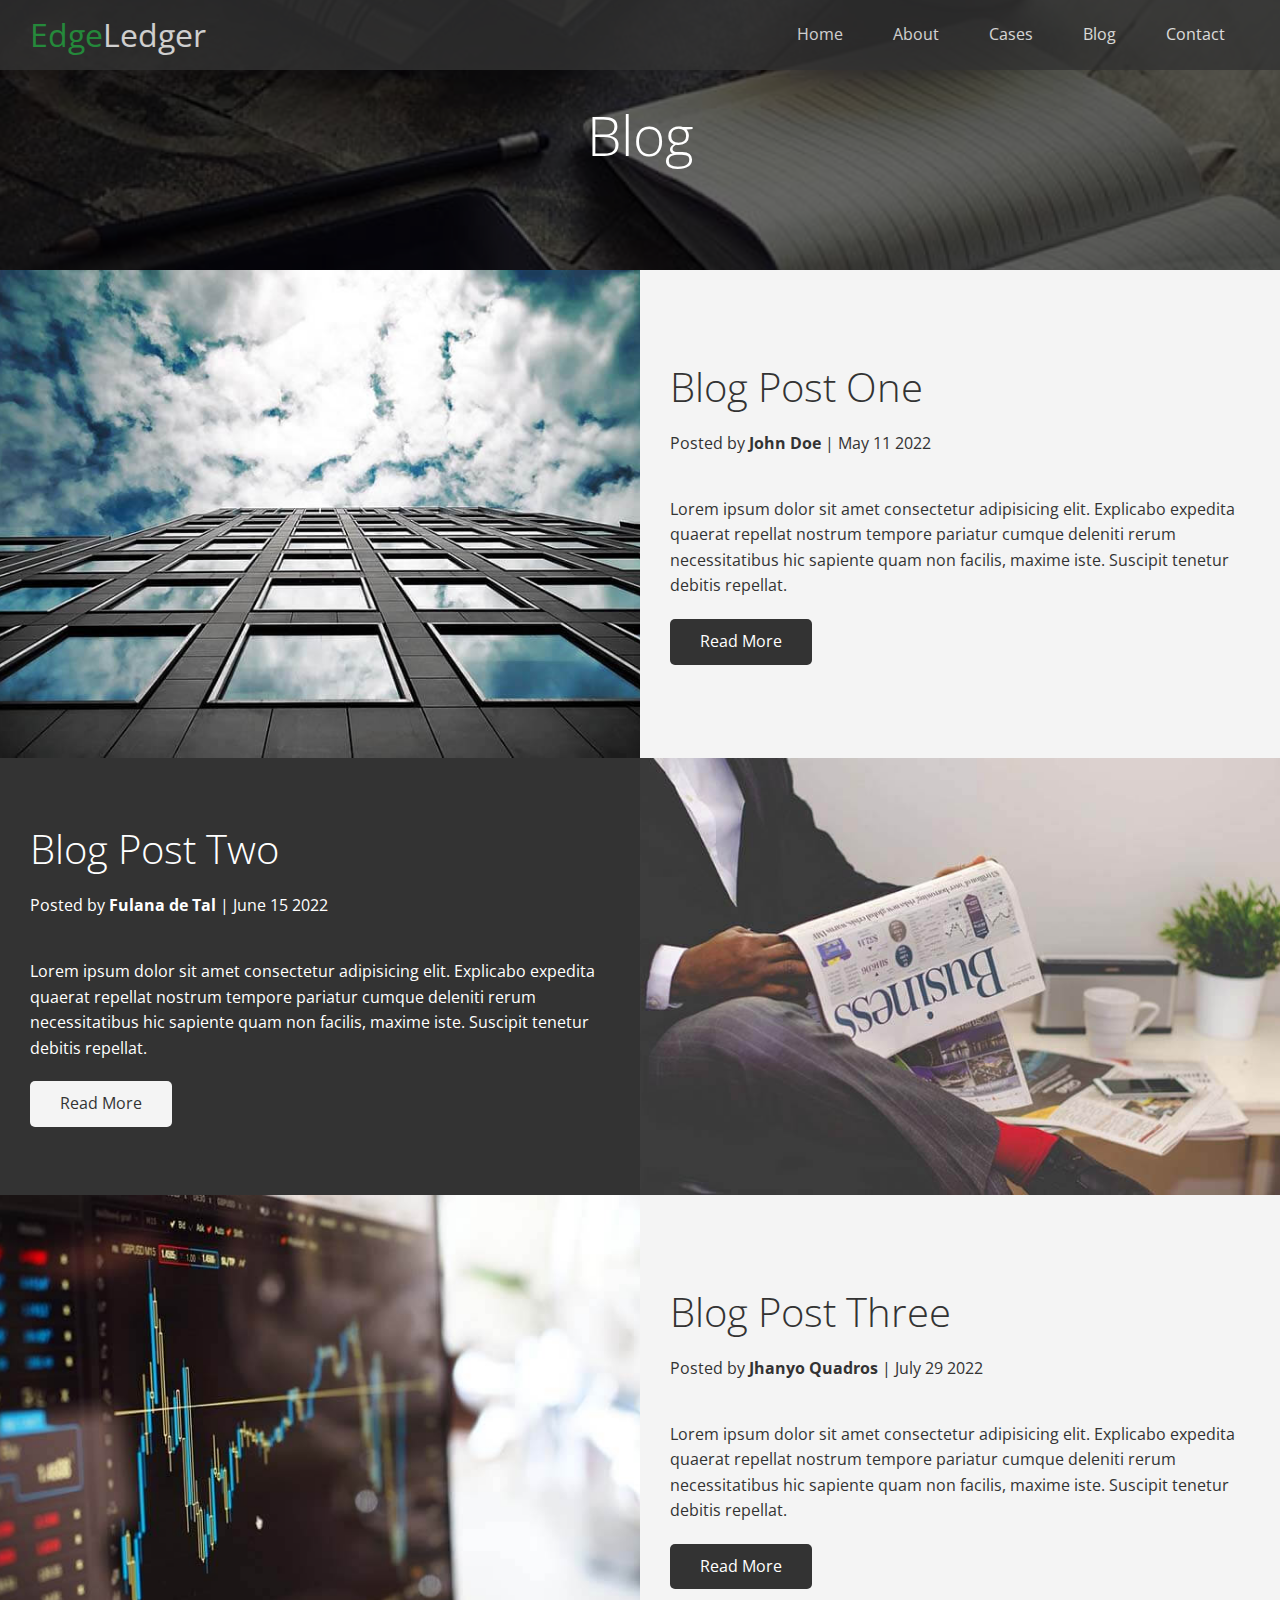
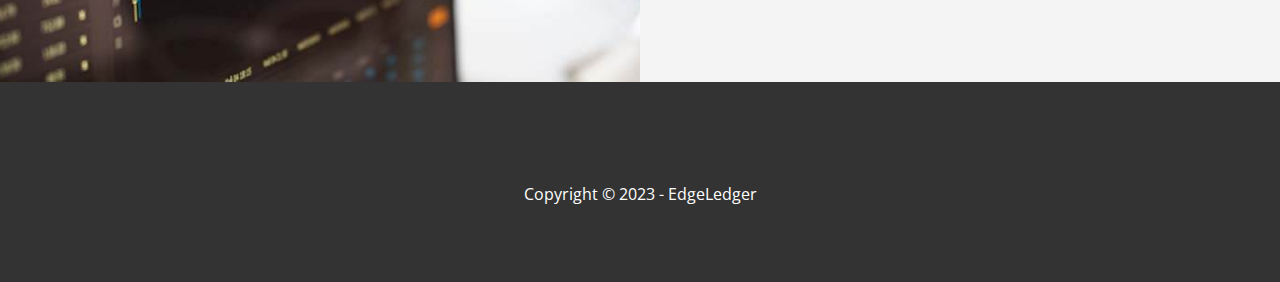
==== blog.html @ 628311f4 "Add media queries and blog section" ====
<!DOCTYPE html>
<html lang="en">
  <head>
    <meta charset="UTF-8" />
    <meta http-equiv="X-UA-Compatible" content="IE=edge" />
    <meta name="viewport" content="width=device-width, initial-scale=1.0" />
    <link
      rel="stylesheet"
      href="https://cdnjs.cloudflare.com/ajax/libs/font-awesome/6.2.1/css/all.min.css"
      integrity="sha512-MV7K8+y+gLIBoVD59lQIYicR65iaqukzvf/nwasF0nqhPay5w/9lJmVM2hMDcnK1OnMGCdVK+iQrJ7lzPJQd1w=="
      crossorigin="anonymous"
      referrerpolicy="no-referrer"
    />
    <link rel="stylesheet" href="css/utilities.css" />
    <link rel="stylesheet" href="css/style.css" />
    <title>Read Our Blog</title>
  </head>
  <body id="home">
    <header class="hero blog">
      <div id="navbar" class="navbar">
        <h1 class="logo">
          <span class="text-primary"><i class="fas fa-book-open"></i> Edge</span
          >Ledger
        </h1>
        <nav>
          <ul>
            <li><a href="#index.html">Home</a></li>
            <li><a href="index.html#about">About</a></li>
            <li><a href="index.html#cases">Cases</a></li>
            <li><a href="index.html#blog">Blog</a></li>
            <li><a href="index.html#contact">Contact</a></li>
          </ul>
        </nav>
      </div>
      <div class="content">
        <h1>Blog</h1>
      </div>
    </header>
    <main>
      <article class="flex-columns">
        <div class="row">
          <div class="column">
            <div class="column-1">
              <img src="images/blog/blog1.jpg" alt="" />
            </div>
          </div>
          <div class="column">
            <div class="column-2 bg-light">
              <h2>Blog Post One</h2>
              <p class="meta">
                <i class="fas fa-user"></i> Posted by
                <strong>John Doe</strong> | May 11 2022
              </p>
              <p>
                Lorem ipsum dolor sit amet consectetur adipisicing elit.
                Explicabo expedita quaerat repellat nostrum tempore pariatur
                cumque deleniti rerum necessitatibus hic sapiente quam non
                facilis, maxime iste. Suscipit tenetur debitis repellat.
              </p>
              <a href="post.html" class="btn btn-dark">
                <i class="fas fa-chevron"></i> Read More
              </a>
            </div>
          </div>
        </div>
      </article>
      <article class="flex-columns flex-reverse">
        <div class="row">
          <div class="column">
            <div class="column-1">
              <img src="images/blog/blog2.jpg" alt="" />
            </div>
          </div>
          <div class="column">
            <div class="column-2 bg-dark">
              <h2>Blog Post Two</h2>
              <p class="meta">
                <i class="fas fa-user"></i> Posted by
                <strong>Fulana de Tal</strong> | June 15 2022
              </p>
              <p>
                Lorem ipsum dolor sit amet consectetur adipisicing elit.
                Explicabo expedita quaerat repellat nostrum tempore pariatur
                cumque deleniti rerum necessitatibus hic sapiente quam non
                facilis, maxime iste. Suscipit tenetur debitis repellat.
              </p>
              <a href="post.html" class="btn btn-light">
                <i class="fas fa-chevron"></i> Read More
              </a>
            </div>
          </div>
        </div>
      </article>
      <article class="flex-columns">
        <div class="row">
          <div class="column">
            <div class="column-1">
              <img src="images/blog/blog3.jpg" alt="" />
            </div>
          </div>
          <div class="column">
            <div class="column-2 bg-light">
              <h2>Blog Post Three</h2>
              <p class="meta">
                <i class="fas fa-user"></i> Posted by
                <strong>Jhanyo Quadros</strong> | July 29 2022
              </p>
              <p>
                Lorem ipsum dolor sit amet consectetur adipisicing elit.
                Explicabo expedita quaerat repellat nostrum tempore pariatur
                cumque deleniti rerum necessitatibus hic sapiente quam non
                facilis, maxime iste. Suscipit tenetur debitis repellat.
              </p>
              <a href="post.html" class="btn btn-dark">
                <i class="fas fa-chevron"></i> Read More
              </a>
            </div>
          </div>
        </div>
      </article>
    </main>
    <footer class="footer bg-dark">
      <div class="social">
        <a href="#"><i class="fab fa-facebook fa-2x"></i></a>
        <a href="#"><i class="fab fa-twitter fa-2x"></i></a>
        <a href="#"><i class="fab fa-youtube fa-2x"></i></a>
        <a href="#"><i class="fab fa-linkedin fa-2x"></i></a>
      </div>
      <p>Copyright &copy; 2023 - EdgeLedger</p>
    </footer>
  </body>
</html>
---- css/utilities.css ----
/** Text Colors */
.text-primary {
  color: #28a745;
}

.text-secondary {
  color: #0284d0;
}

/* *Button */
.btn {
  cursor: pointer;
  display: inline-block;
  padding: 10px 30px;
  color: #fff;
  background-color: #28a745;
  border: none;
  border-radius: 5px;
}

.btn:hover {
  opacity: 0.9;
}

.btn-primary,
.bg-primary {
  background: #28a745;
  color: #fff;
}

.btn-secondary,
.bg-secondary {
  background: #0284d0;
  color: #fff;
}

.btn-dark,
.bg-dark {
  background: #333;
  color: #fff;
}

.btn-light,
.bg-light {
  background: #f4f4f4;
  color: #333;
}

.btn-outline {
  background: transparent;
  border: 1px solid #fff;
}

/* *Flex Items */
.flex-items {
  display: flex;
  text-align: center;
  justify-content: center;
  text-align: center;
  height: 100%;
}

.flex-items > div {
  padding: 20px;
}

/* *Flex-columns */
.flex-columns.flex-reverse .row {
  flex-direction: row-reverse;
}

.flex-columns .row {
  display: flex;
  flex-direction: row;
  flex-wrap: wrap;
  width: 100%;
}

.flex-columns .column {
  display: flex;
  flex-direction: column;
  flex-basis: 100%;
  flex: 1;
}

.flex-columns .column .column-1,
.flex-columns .column .column-2 {
  height: 100%;
}

.flex-columns img {
  width: 100%;
  height: 100%;
  object-fit: cover;
}

.flex-columns .column-2 {
  display: flex;
  flex-direction: column;
  align-items: flex-start;
  justify-content: center;
  padding: 30px;
}

.flex-columns h2 {
  font-size: 40px;
  font-weight: 100;
}

.flex-columns h4 {
  margin-bottom: 10px;
}

.flex-columns p {
  margin: 20px 0;
}

/* *Section Header */
.section-header {
  padding: 30px;
  display: flex;
  flex-direction: column;
  align-items: center;
  justify-content: center;
  text-align: center;
}

.section-header h2 {
  font-size: 40px;
  margin: 20px 0;
}

.section-padding {
  padding: 20px 20px 40px;
}

/* *Flex Grid */
.flex-grid .row {
  display: flex;
  flex-wrap: wrap;
  padding: 0 4px;
}

.flex-grid .column {
  flex: 25%;
  max-width: 25%;
  padding: 0 4px;
}
---- css/style.css ----
@import url('https://fonts.googleapis.com/css2?family=Open+Sans:wght@300;400&display=swap');

* {
  box-sizing: border-box;
  margin: 0;
  padding: 0;
}

body {
  font-family: 'Open Sans', sans-serif;
  background: #fff;
  color: #333;
  line-height: 1.6;
}

ul {
  list-style: none;
}

a {
  color: #333;
  text-decoration: none;
}

h1,
h2 {
  font-weight: 300;
  line-height: 1.2;
}

p {
  margin: 10px 0;
}

img {
  width: 100%;
}

/* !Navbar */
.navbar {
  display: flex;
  align-items: center;
  justify-content: space-between;
  background-color: #333;
  color: #fff;
  opacity: 0.8;
  width: 100%;
  height: 70px;
  position: fixed;
  top: 0px;
  padding: 0 30px;
}

.navbar a {
  color: #fff;
  padding: 10px 20px;
  margin: 0 5px;
}

.navbar a:hover {
  border-bottom: #28a745 2px solid;
}

.navbar ul {
  display: flex;
}

.navbar .logo {
  font-weight: 400;
}

/* !Header */
.hero {
  background: url('../images/home/showcase.jpg') no-repeat center center/cover;
  height: 100vh;
  position: relative;
  color: #fff;
}

.hero .content {
  display: flex;
  flex-direction: column;
  align-items: center;
  justify-content: center;
  height: 100%;
  padding: 0 20px;
}

.hero .content h1 {
  font-size: 55px;
}

.hero .content p {
  font-size: 23px;
  max-width: 600px;
  margin: 20px 0 30px;
}

.hero::before {
  content: '';
  position: absolute;
  top: 0;
  left: 0;
  width: 100%;
  height: 100%;
  background: rgba(0, 0, 0, 0.6);
}

.hero * {
  z-index: 10;
}

.hero.blog {
  background: url('../images/home/blog.jpg') no-repeat center center/cover;
  height: 30vh;
}

/* !Icons */
.icons {
  padding: 30px;
}

.icons h3 {
  font-weight: bold;
  margin-bottom: 15px;
}

.icons i {
  background-color: #28a745;
  color: #fff;
  padding: 1rem;
  border-radius: 50%;
  margin-bottom: 15px;
}

.cases img:hover {
  opacity: 0.7;
}

.team img {
  border-radius: 50%;
}

/* !Callback form*/
.callback-form {
  width: 100%;
  padding: 20px 0;
}

.callback-form label {
  display: block;
  margin-bottom: 5px;
}

.callback-form .form-control {
  margin-bottom: 15px;
}

.callback-form input {
  width: 100%;
  padding: 4px;
  height: 40px;
  border: #f5f5f5 1px solid;
}

.callback-form input:focus {
  outline-color: #28a745;
}

.callback-form btn {
  padding: 12px 0;
  margin-top: 20px;
}

/* !Post */
.post {
  padding: 50px 30px;
}

.post h2 {
  font-size: 40px;
  margin-bottom: 20px;
  padding-bottom: 10px;
  border-bottom: #ccc solid 1px;
}

.post .meta {
  margin-bottom: 30px;
}

.post img{
  width: 300px;
  border-radius: 50%;
  display: block;
  margin: 0 auto 30px;
}
/* !Footer */
.footer {
  display: flex;
  flex-direction: column;
  align-items: center;
  justify-content: center;
  text-align: center;
  height: 200px;
}

.footer a {
  color: #fff;
}

.footer a:hover {
  color: #28a745;
}

.footer .social > * {
  margin-right: 30px;
}

/* !Mobile */
@media (max-width: 768px) {
  .navbar {
    flex-direction: column;
    height: 120px;
    padding: 20px;
  }

  .navbar a {
    padding: 10px 10px;
    margin: 0 3px;
  }

  .flex-items {
    flex-direction: column;
  }

  .flex-columns .column,
  .flex-grid .column {
    flex: 100%;
    max-width: 100%;
  }

  .team img {
    width: 70%;
  }
}
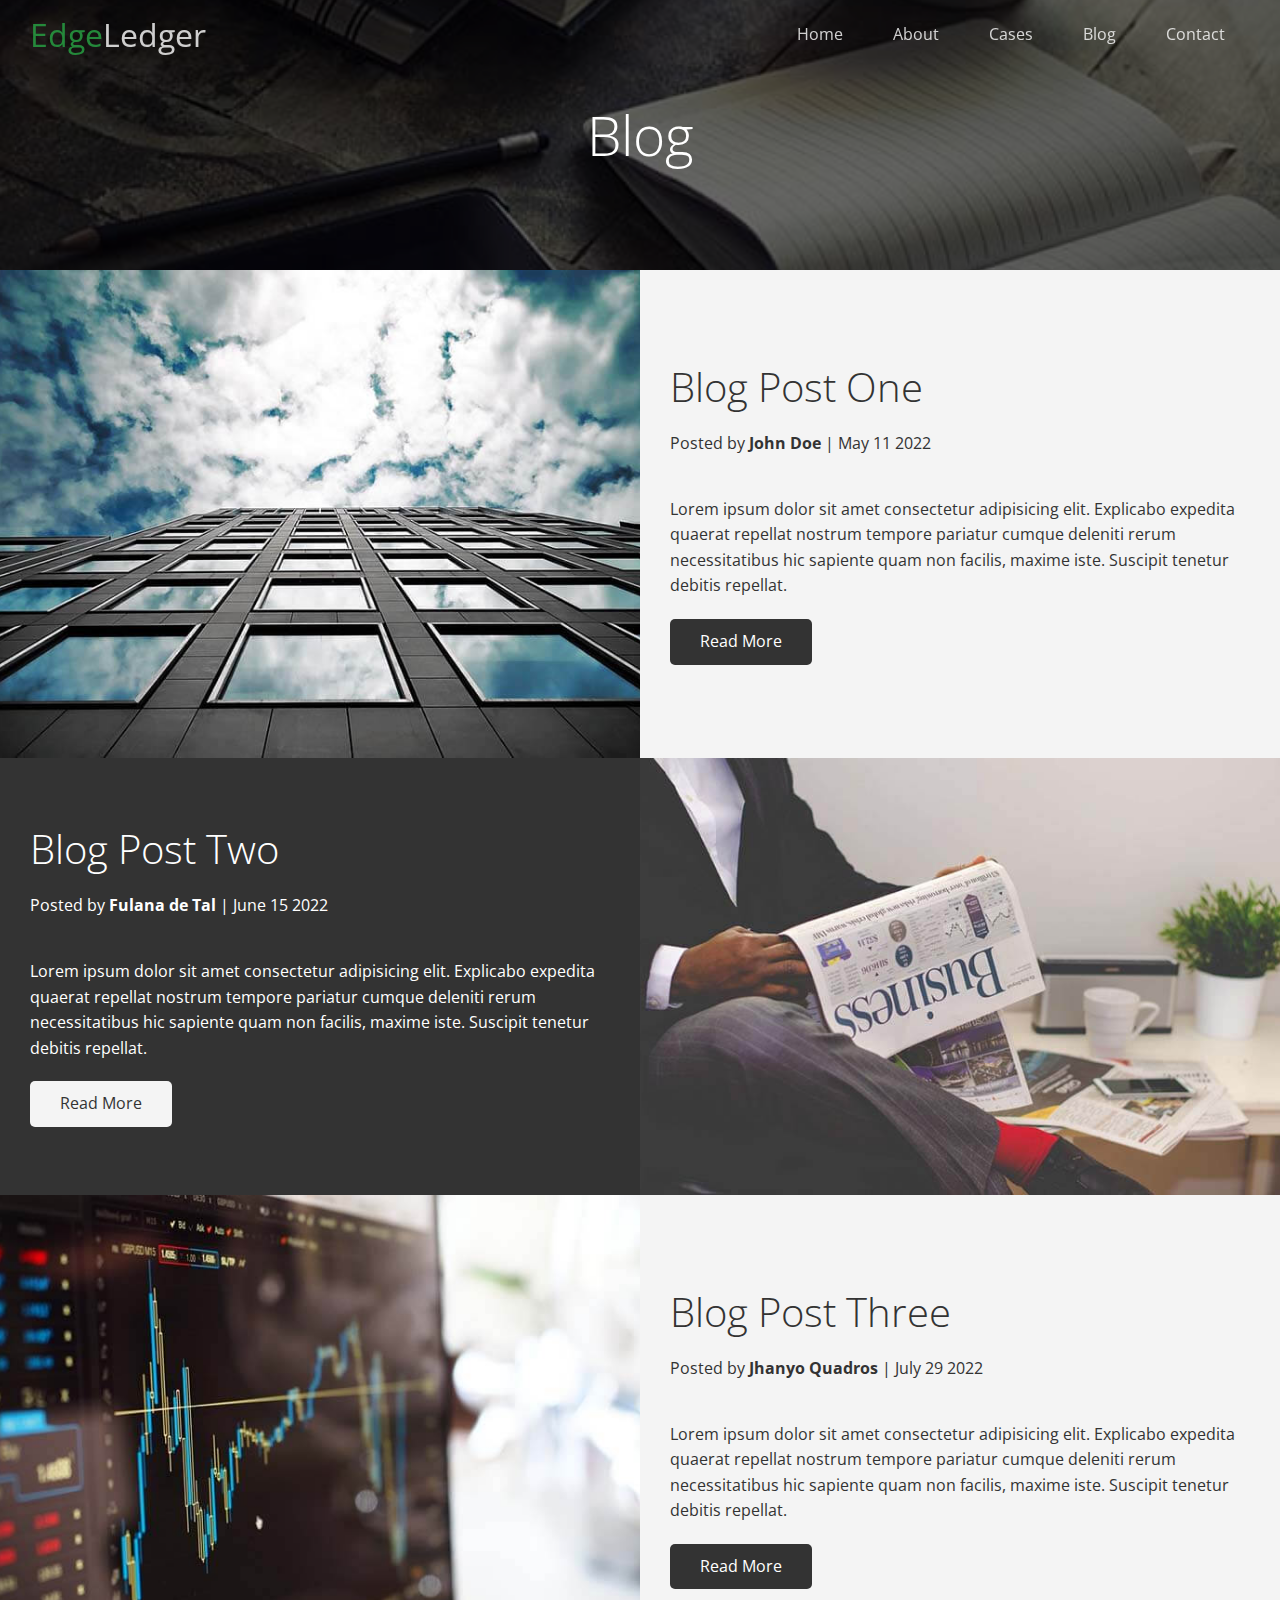
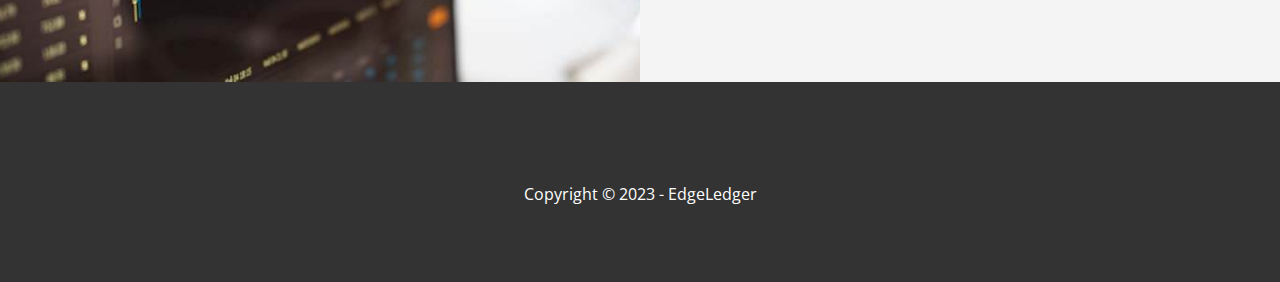
==== commit 5ae8d4c9: "V1.0 - Website is Ready" ====
--- a/blog.html
+++ b/blog.html
@@ -17,7 +17,7 @@
   </head>
   <body id="home">
     <header class="hero blog">
-      <div id="navbar" class="navbar">
+      <div id="navbar" class="navbar top">
         <h1 class="logo">
           <span class="text-primary"><i class="fas fa-book-open"></i> Edge</span
           >Ledger
@@ -128,5 +128,24 @@
       </div>
       <p>Copyright &copy; 2023 - EdgeLedger</p>
     </footer>
+    <script>
+      const navbar = document.getElementById('navbar');
+      let scrolled = false;
+
+      window.onscroll = function () {
+        if (window.pageYOffset > 100) {
+          navbar.classList.remove('top');
+          if (!scrolled) {
+            navbar.style.transform = 'translateY(-70px)';
+          }
+          setTimeout(function () {
+            navbar.style.transform = 'translateY(0)';
+          }, 200);
+        } else {
+          navbar.classList.add('top');
+          scrolled = false;
+        }
+      };
+    </script>
   </body>
 </html>
--- a/css/style.css
+++ b/css/style.css
@@ -49,6 +49,11 @@
   position: fixed;
   top: 0px;
   padding: 0 30px;
+  transition: 0.5s;
+}
+
+.navbar.top {
+  background: transparent;
 }
 
 .navbar a {
@@ -188,7 +193,7 @@
   margin-bottom: 30px;
 }
 
-.post img{
+.post img {
   width: 300px;
   border-radius: 50%;
   display: block;
